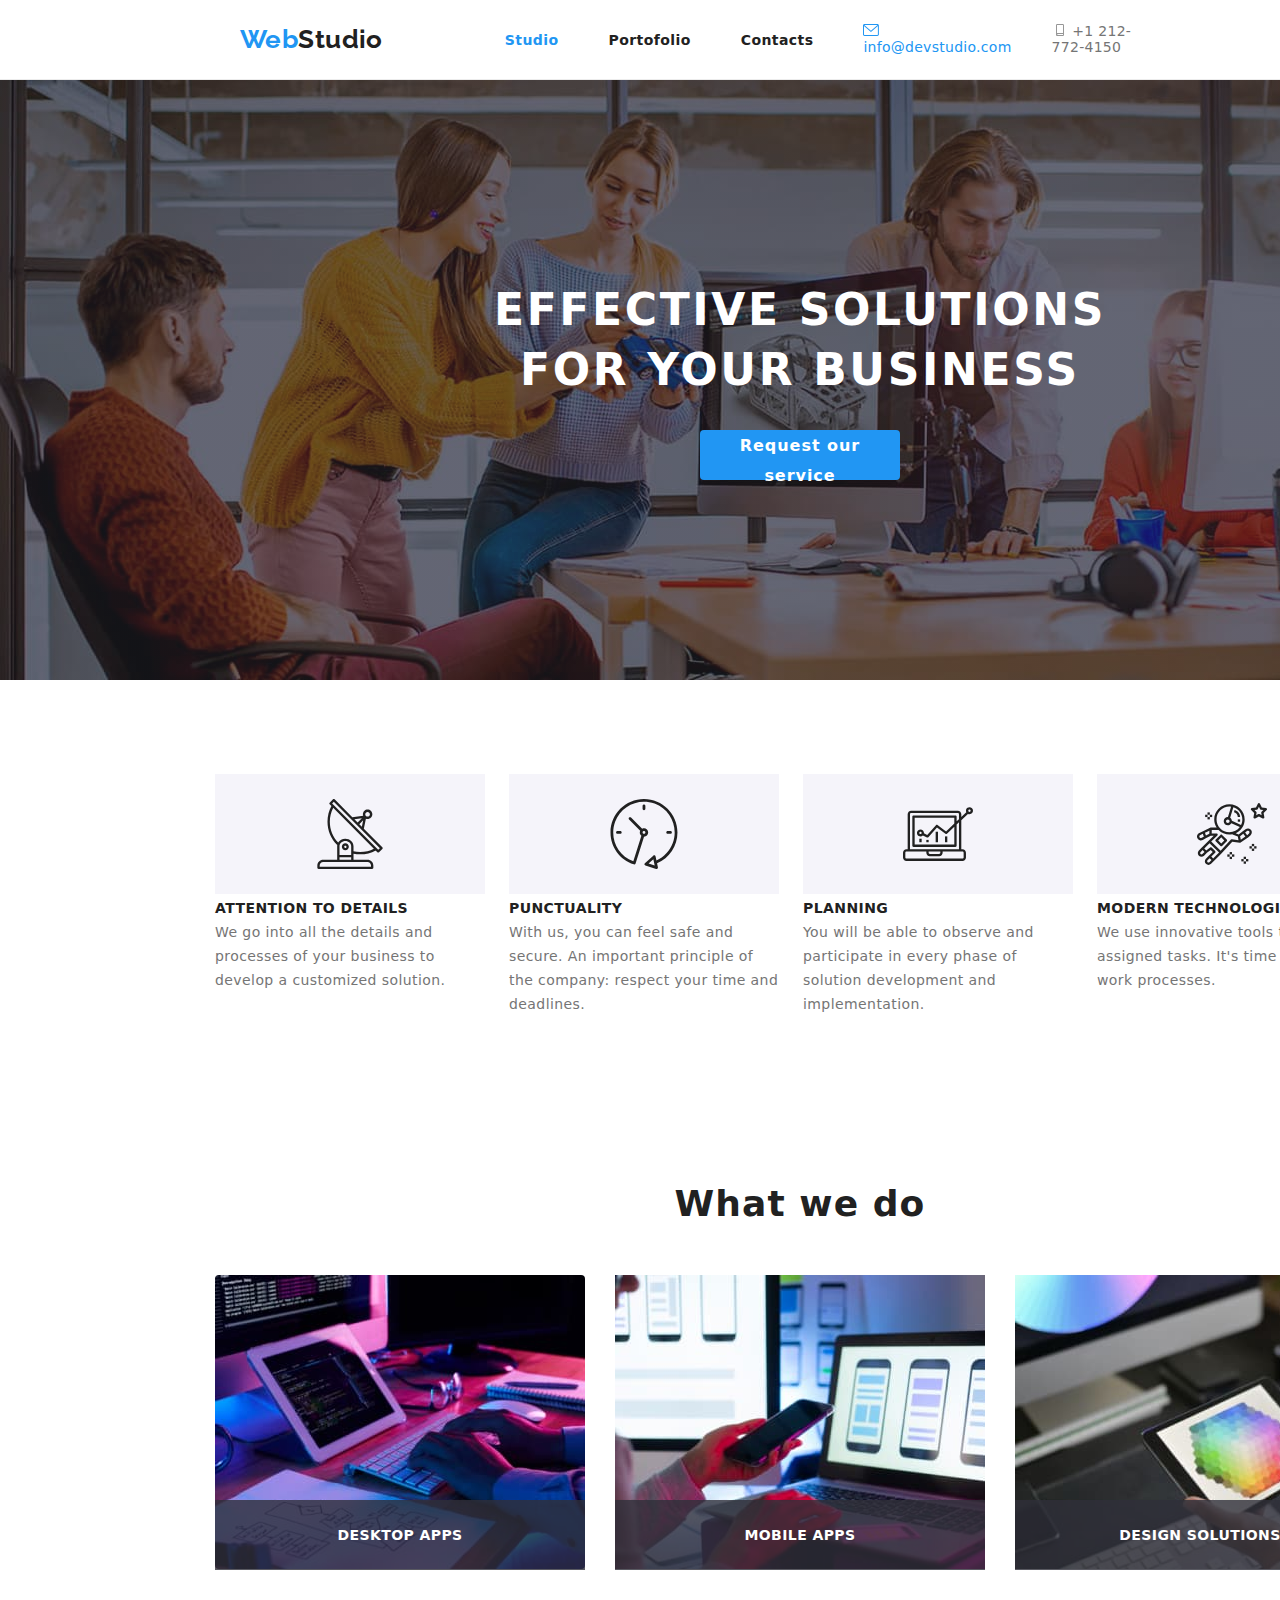
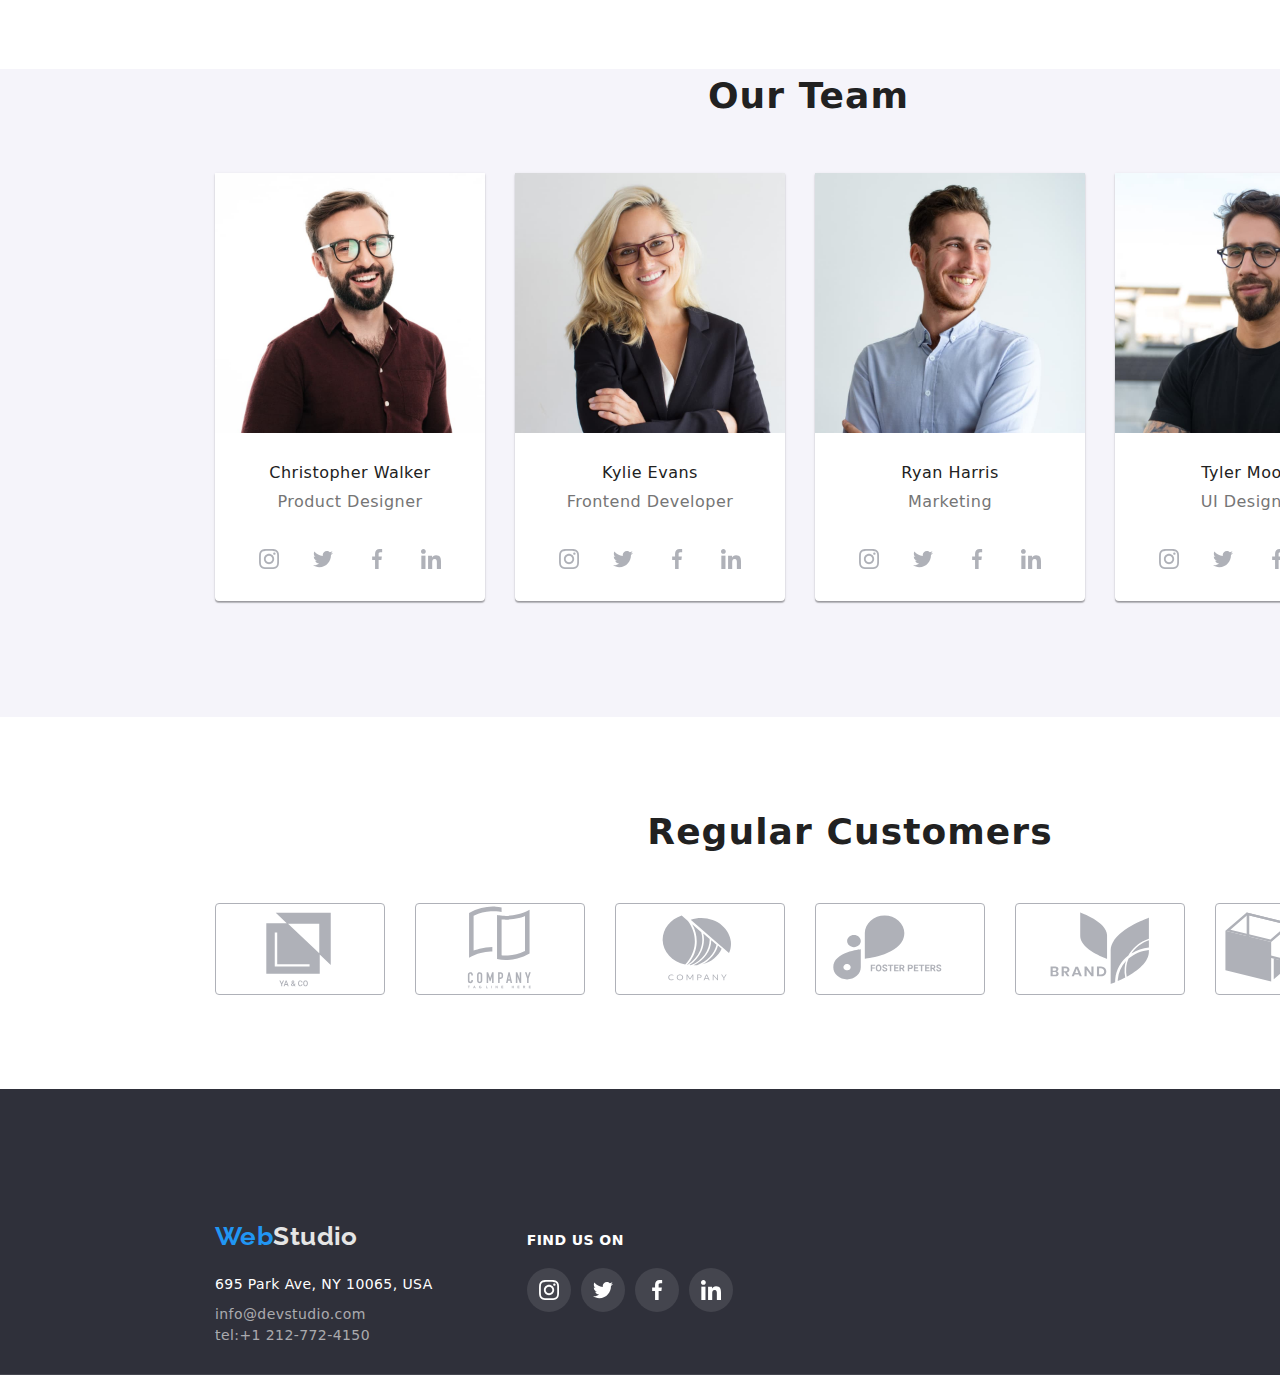
==== index.html @ 7c235ae9 "tpa 5" ====
<!DOCTYPE html>
<html lang="en">
  <head>
    <meta charset="UTF-8" />
    <meta http-equiv="X-UA-Compatible" content="IE=edge" />
    <meta name="viewport" content="width=device-width, initial-scale=1.0" />
    <meta name="robots" content="index, follow" />
    <meta name="description" content="homework3" />
    <link rel="stylesheet" href="./css/styles.css" />
    <link
      rel="stylesheet"
      href="https://cdnjs.cloudflare.com/ajax/libs/modern-normalize/1.1.0/modern-normalize.min.css"
    />
    <title>Web Studio</title>
  </head>
  <body>
    <!-- Header section: logo, navigation, contacts -->
    <header class="header">
      <div class="container header-container">
        <nav class="nav-menu">
          <a class="logo" href="index.html">Web<span class="header-logo-item">Studio</span></a>
          <ul class="list-pages-menu">
            <li class="item-page-menu">
              <a class="link-page-menu current-link" href="studio.html">Studio</a>
            </li>
            <li class="item-page-menu">
              <a class="link-page-menu" href="portofolio.html">Portofolio</a>
            </li>
            <li>
              <a class="link-page-menu" href="contacts.html">Contacts</a>
            </li>
          </ul>
        </nav>
        <ul class="list-contacts-menu">
          <li class="contacts-list-item">
            <a class="link-contact-menu current-link" href="mailto:info@devstudio.com">
              <svg class="icon-header">
                <use href="./images/icons.svg#icon-mail"></use>
              </svg>
              info@devstudio.com
            </a>
          </li>
          <li class="contacts-list-item">
            <a class="link-contact-menu" href="tel:+1212-772-4150">
              <svg class="icon-header">
                <use href="./images/icons.svg#icon-smartphone"></use>
              </svg>
              +1 212-772-4150</a
            >
          </li>
        </ul>
        <!-- <div class="contacts-menu">
        </div> -->
      </div>
    </header>

    <!-- Urmeaza cuprinsul unic din pagina -->
    <main>
      <!-- Hero section -->
      <section class="hero">
        <div class="container">
          <!-- <img
            src="./images/background-hero.jpg"
            alt="hero"
            width="1600"
            height="600"
          /> -->

          <h1 class="hero-title">EFFECTIVE SOLUTIONS FOR YOUR BUSINESS</h1>
          <button data-modal-open class="hero-button" type="button">Request our service</button>
        </div>
      </section>

      <!-- Benefits section: h3, p -->
      <section class="benefits">
        <div class="container">
          <ul class="list-benefits">
            <li class="item-benefit">
              <!-- <svg><use xlink:href="./icons/clock.svg"></use></svg> -->
              <div class="icon-benefit-section">
                <svg class="icon-benefit">
                  <use href="./images/icons.svg#icon-antena"></use>
                </svg>
              </div>
              <h3 class="title-benefit">ATTENTION TO DETAILS</h3>
              <p class="text-benefit">
                We go into all the details and processes of your business to develop a customized
                solution.
              </p>
            </li>
            <li class="item-benefit">
              <div class="icon-benefit-section">
                <svg class="icon-benefit">
                  <use href="./images/icons.svg#icon-clock"></use>
                </svg>
              </div>
              <h3 class="title-benefit">PUNCTUALITY</h3>
              <p class="text-benefit">
                With us, you can feel safe and secure. An important principle of the company:
                respect your time and deadlines.
              </p>
            </li>
            <li class="item-benefit">
              <div class="icon-benefit-section">
                <svg class="icon-benefit">
                  <use href="./images/icons.svg#icon-diagram"></use>
                </svg>
              </div>
              <h3 class="title-benefit">PLANNING</h3>
              <p class="text-benefit">
                You will be able to observe and participate in every phase of solution development
                and implementation.
              </p>
            </li>
            <li class="item-benefit">
              <div class="icon-benefit-section">
                <svg class="icon-benefit">
                  <use href="./images/icons.svg#icon-astronaut"></use>
                </svg>
              </div>
              <h3 class="title-benefit">MODERN TECHNOLOGIES</h3>
              <p class="text-benefit">
                We use innovative tools to solve assigned tasks. It's time to simplify work
                processes.
              </p>
            </li>
          </ul>
        </div>
      </section>

      <!-- What we do section: h2, img  -->
      <section class="do">
        <div class="container">
          <h2 class="text-heading-do">What we do</h2>
          <ul class="list-do">
            <li class="item-do">
              <div class="container-do">
                <img
                  class="do-img"
                  src="./images/work1.jpg"
                  alt="work on laptop"
                  width="370"
                  height="294"
                />
                <p class="text-do">DESKTOP APPS</p>
              </div>
            </li>

            <li class="item-do">
              <div class="text-do">Mobile APPS</div>
              <img
                src="./images/work2.jpg"
                alt="work on laptop and on phone"
                width="370"
                height="294"
              />
            </li>
            <li class="item-do">
              <div class="text-do">DESIGN SOLUTIONS</div>
              <img src="./images/work3.jpg" alt="work with colors" width="370" height="294" />
            </li>
          </ul>
        </div>
      </section>

      <!-- Our team section: h2, h3, p -->
      <section class="team">
        <div class="container">
          <h2 class="text-heading-team">Our Team</h2>
          <ul class="list-team">
            <li class="item-team">
              <img
                class="image-team"
                src="./images/walker.jpg"
                alt="Christopher Walker"
                width="270"
                height="260"
              />
              <h3 class="team-name">Christopher Walker</h3>
              <p class="team-title">Product Designer</p>
              <div class="icons-list">
                <div class="container-icon current-icon">
                  <a href="https://instagram.com" class="icon" aria-label="Instagram"
                    ><svg class="icon-svg" width="20" height="20">
                      <use href="./images/icons.svg#icon-instagram"></use></svg
                  ></a>
                </div>
                <a href="https://twitter.com" class="icon" aria-label="Twitter"
                  ><svg class="icon-svg" width="20" height="20">
                    <use href="./images/icons.svg#icon-twitter"></use></svg
                ></a>
                <a href="https://facebook.com" class="icon" aria-label="Facebook"
                  ><svg class="icon-svg" width="20" height="20">
                    <use href="./images/icons.svg#icon-facebook"></use></svg
                ></a>
                <a href="https://linkedin.com" class="icon" aria-label="Linkedin"
                  ><svg class="icon-svg" width="20" height="20">
                    <use href="./images/icons.svg#icon-linkedin"></use></svg
                ></a>
              </div>
            </li>
            <li class="item-team">
              <img
                class="image-team"
                src="./images/evans.jpg"
                alt="Kylie Evans"
                width="270"
                height="260"
              />
              <h3 class="team-name">Kylie Evans</h3>
              <p class="team-title">Frontend Developer</p>
              <div class="icons-list">
                <a href="https://instagram.com" class="icon" aria-label="Instagram"
                  ><svg class="icon-svg" width="20" height="20">
                    <use href="./images/icons.svg#icon-instagram"></use></svg
                ></a>
                <a href="https://twitter.com" class="icon" aria-label="Twitter"
                  ><svg class="icon-svg" width="20" height="20">
                    <use href="./images/icons.svg#icon-twitter"></use></svg
                ></a>
                <a href="https://facebook.com" class="icon" aria-label="Facebook"
                  ><svg class="icon-svg" width="20" height="20">
                    <use href="./images/icons.svg#icon-facebook"></use></svg
                ></a>
                <a href="https://linkedin.com" class="icon" aria-label="Linkedin"
                  ><svg class="icon-svg" width="20" height="20">
                    <use href="./images/icons.svg#icon-linkedin"></use></svg
                ></a>
              </div>
            </li>
            <li class="item-team">
              <img
                class="image-team"
                src="./images/harris.jpg"
                alt="Ryan Harris"
                width="270"
                height="260"
              />
              <h3 class="team-name">Ryan Harris</h3>
              <p class="team-title">Marketing</p>
              <div class="icons-list">
                <a href="https://instagram.com" class="icon" aria-label="Instagram"
                  ><svg class="icon-svg" width="20" height="20">
                    <use href="./images/icons.svg#icon-instagram"></use></svg
                ></a>
                <a href="https://twitter.com" class="icon" aria-label="Twitter"
                  ><svg class="icon-svg" width="20" height="20">
                    <use href="./images/icons.svg#icon-twitter"></use></svg
                ></a>
                <a href="https://facebook.com" class="icon" aria-label="Facebook"
                  ><svg class="icon-svg" width="20" height="20">
                    <use href="./images/icons.svg#icon-facebook"></use></svg
                ></a>
                <a href="https://linkedin.com" class="icon" aria-label="Linkedin"
                  ><svg class="icon-svg" width="20" height="20">
                    <use href="./images/icons.svg#icon-linkedin"></use></svg
                ></a>
              </div>
            </li>
            <li class="item-team">
              <img
                class="image-team"
                src="./images/moore.jpg"
                alt="Tyler Moore"
                width="270"
                height="260"
              />
              <h3 class="team-name">Tyler Moore</h3>
              <p class="team-title">UI Designer</p>
              <div class="icons-list">
                <a href="https://instagram.com" class="icon" aria-label="Instagram"
                  ><svg class="icon-svg" width="20" height="20">
                    <use href="./images/icons.svg#icon-instagram"></use></svg
                ></a>
                <a href="https://twitter.com" class="icon" aria-label="Twitter"
                  ><svg class="icon-svg" width="20" height="20">
                    <use href="./images/icons.svg#icon-twitter"></use></svg
                ></a>
                <a href="https://facebook.com" class="icon" aria-label="Facebook"
                  ><svg class="icon-svg" width="20" height="20">
                    <use href="./images/icons.svg#icon-facebook"></use></svg
                ></a>
                <a href="https://linkedin.com" class="icon" aria-label="Linkedin"
                  ><svg class="icon-svg" width="20" height="20">
                    <use href="./images/icons.svg#icon-linkedin"></use></svg
                ></a>
              </div>
            </li>
          </ul>
        </div>
      </section>

      <!-- Regular Customers  -->
      <section class="customers">
        <div class="container">
          <h2 class="text-heading-customers">Regular Customers</h2>
          <ul class="item-customer">
            <li class="list-customer">
              <a href="#" class="link-customer">
                <svg>
                  <use href="./images/icons.svg#icon-logo-1"></use>
                </svg>
              </a>
            </li>
            <li>
              <a href="#" class="link-customer">
                <svg>
                  <use href="./images/icons.svg#icon-logo-2"></use>
                </svg>
              </a>
            </li>
            <li>
              <a href="#" class="link-customer">
                <svg>
                  <use href="./images/icons.svg#icon-logo-3"></use>
                </svg>
              </a>
            </li>
            <li>
              <a href="#" class="link-customer">
                <svg>
                  <use href="./images/icons.svg#icon-logo-4"></use>
                </svg>
              </a>
            </li>
            <li>
              <a href="#" class="link-customer">
                <svg>
                  <use href="./images/icons.svg#icon-logo-5"></use>
                </svg>
              </a>
            </li>
            <li>
              <a href="#" class="link-customer">
                <svg>
                  <use href="./images/icons.svg#icon-logo-6"></use>
                </svg>
              </a>
            </li>
          </ul>
        </div>
      </section>
    </main>

    <!-- Footer section: logo, contacts- adress, mail, tel -->
    <footer>
      <section class="footer">
        <div class="container">
          <div class="icon-box">
            <div>
              <!-- <img src="./images/footer.jpg" alt="footer image" /> -->
              <a class="logo logo-footer" href="index.html"
                >Web<span class="footer-logo-item">Studio</span></a
              >
              <address class="contacts-footer">
                <ul>
                  <li class="footer-street-name">
                    <span>695 Park Ave, NY 10065, USA</span> <br />
                  </li>
                  <!-- 695 Park Ave, NY 10065, USA <a href=""></a> in loc de span -->
                  <li>
                    <a class="footer-mail-link" href="mailto:info@devstudio.com"
                      >info@devstudio.com</a
                    >
                  </li>
                  <li>
                    <a class="footer-phone-link" href="tel:+1-212-772-4150">tel:+1 212-772-4150</a>
                  </li>
                </ul>
              </address>
            </div>
            <div>
              <h3 class="text-heading-footer">Find Us On</h3>
              <ul class="list-icon-footer">
                <li class="item-icon-footer">
                  <a class="link-icon-footer" href="#" aria-label="Instagram">
                    <svg class="icon-svg" width="20" height="20">
                      <use href="./images/icons.svg#icon-instagram"></use>
                    </svg>
                  </a>
                </li>
                <li>
                  <a class="link-icon-footer current-icon-footer" href="#" aria-label="Twitter">
                    <svg class="icon-svg" width="20" height="20">
                      <use href="./images/icons.svg#icon-twitter"></use>
                    </svg>
                  </a>
                </li>
                <li>
                  <a class="link-icon-footer" href="#" aria-label="Facebook">
                    <svg class="icon-svg" width="20" height="20">
                      <use href="./images/icons.svg#icon-facebook"></use>
                    </svg>
                  </a>
                </li>
                <li>
                  <a class="link-icon-footer" href="#" aria-label="Linkedin">
                    <svg class="icon-svg" width="20" height="20">
                      <use href="./images/icons.svg#icon-linkedin"></use>
                    </svg>
                  </a>
                </li>
              </ul>
            </div>
          </div>
        </div>
      </section>
    </footer>

    <!-- Modal -->
    <div class="modal is-hidden" data-modal>
      <div class="modal-content">
        <button class="close-btn" data-modal-close>&times;</button>
        <!-- Continutul modalului -->
      </div>
    </div>

    <script src="./js/modal.js" type="text/javascript"></script>
    <script>
      feather.replace();
    </script>
  </body>
</html>
---- css/styles.css ----
@import url("https://fonts.googleapis.com/css2?family=Raleway:wght@700&family=Roboto:wght@400;500;700;900&display=swap");

:root {
  /* font text */
  --logo-font: "Raleway", sans-serif; /* logo */
  --site-font: "Roboto", sans-serif; /* texte site */
  /* color text */
  --color-one: #212121; /* navigation-pages, h3 */
  --color-two: #757575; /* p, tel-header  */
  --color-fhree: #2196f3; /* logo-header */
  --color-four: #ffffff; /* h1, text-buttons, logo-footer,   */
  --color-five: #000000;
  --footer-adresss-color: #ffff00;
  /* background color */
  --background-color-one: #2f303a; /* hero, footer  */
  --background-color-two: #e5e5e5; /* Benefits section, What we do section, Buttons&Products sections */
  --background-color-fhree: #f5f4fa; /* Our team section  */
  --background-color-four: #2196f3; /* hero button,  portofolio buttons  */
  --header-border-color: #ececec;
  --item-product: 30px;
  --border-card: #eeeeee;
  --social-icon-color: #afb1b8;
  --transition: 250ms cubic-bezier(0.4, 0, 0.2, 1);
}

html {
  box-sizing: border-box;
}

ul {
  list-style-type: none;
}

.list {
  list-style: none;
}

a {
  text-decoration: none;
}

:focus {
  outline: none;
}

h1,
h2,
h3,
ul,
p {
  margin: 0;
  padding: 0;
}

.container {
  width: 1200px;
}

body {
  font-family: var(--site-font);
  font-style: normal;
  font-size: 14px;
  line-height: 1.5;
  letter-spacing: 0.03em;
  color: var(--color-one);
}

/* header section */
.header {
  width: 1600px;
  height: 80px;
  background-color: var(--color-four);
  border-bottom: 1px solid #ececec;
  display: flex;
}

.header-container {
  display: flex;
  justify-content: space-between;
  align-items: center;
}

.nav-menu {
  display: flex;
  align-items: center;
  font-weight: bold;
}
/* .nav-menu .contacts-menu li + li {
  margin-left: 40px;
} */

.logo {
  font-family: var(--logo-font);
  font-size: 26px;
  font-weight: 700;
  line-height: 31px;
  text-decoration: none;
  color: var(--color-fhree);
  /* cursor: none; */
  display: inline-block;
  margin-left: 215px;
  padding: 24px 25px;
}

.header-logo-item {
  color: var(--color-one);
}

.list-pages-menu,
.list-contacts-menu {
  /* font-weight: 500;
  font-size: 14px;
  line-height: 1.15;
  letter-spacing: 0.02em;
  display: flex;
  align-items: left; */
  display: flex;
  margin-left: auto;
  align-items: center;
}

.list-contacts-menu {
  color: var(--color-two);
}

.contacts-list-item {
  color: inherit;
  text-decoration: none;
  margin: 0px 40px 0px 0px;
  padding: 32px 0px;
  display: flex;
  padding-top: 20px;
  padding-bottom: 20px;
  justify-content: center;
  color: #757575;
  font-weight: 500;
  font-size: 14px;
  line-height: 1.14;
  letter-spacing: 0.02em;
}

.list-pages-menu {
  margin-left: 97px;
}

.link-page-menu {
  margin-right: 50px;
  padding: 32px 0 31px 0;
  display: flex;
  color: var(--color-one);
  position: relative;
}

.link-page-menu:hover::after,
.link-page-menu:focus::after {
  display: block;
}

.link-page-menu::after {
  content: "";
  width: 100%;
  height: 4px;
  background: var(--color-fhree);
  position: absolute;
  display: none;
  bottom: 1px;
  left: 0;
  border-radius: 2px;
}
.link-contact-menu {
  color: var(--color-two);
  /* display: block; */
}

.link-page-menu:hover,
.link-page-menu:focus,
.link-contact-menu:focus,
.link-contact-menu:hover {
  color: var(--color-fhree);
  transition: var(--transition);
}

.icon-header {
  width: 16px;
  height: 12px;
  fill: currentColor;
}

.current-link {
  color: var(--color-fhree);
}

/* Hero section */
.hero,
.footer {
  background-color: var(--background-color-one);
  /* width: 1600px; */
  max-width: 1600px;
}
.hero {
  height: 600px;
  left: 0px;
  top: 80px;
  display: block;
  text-align: center;
  background-image: linear-gradient(rgba(47, 48, 58, 0.4), rgba(47, 48, 58, 0.4)),
    url("../images/image-hero.jpg");
}

.hero-title {
  color: var(--color-four);
  font-weight: 900;
  font-size: 44px;
  line-height: 1.37;
  letter-spacing: 0.06em; /* sau 6% */
  text-transform: uppercase;
  text-align: center;
  width: 696px;
  height: 120px;
  left: 452px;
  top: 280px;
  position: absolute;
}

.hero-button {
  color: var(--color-four);
  background-color: var(--background-color-four);
  font-weight: 700;
  font-size: 16px;
  line-height: 1.88;
  letter-spacing: 0.06em;
  align-items: center;
  text-align: center;
  width: 200px;
  height: 50px;
  border-radius: 4px;
  border: none;
  left: 700px;
  top: 430px;
  position: absolute;
  cursor: pointer;
}

/* Benefits section */
.benefits,
.do {
  background-color: var(--color-four);
  display: flex;
}

.benefits {
  margin-top: 94px;
  margin-bottom: 94px;
  margin-left: 215px;
}

.list-benefits {
  display: flex;
}

.item-benefit {
  margin-right: 24px;
  flex-basis: calc((100% - 72px) / 4);
  width: 270px;
}

.title-benefit {
  color: var(--color-one);
  /* text-transform: uppercase; */
  font-weight: 700;
  font-size: 14px;
  line-height: 2.142;
  letter-spacing: 0.03em;
  text-align: left;
  width: 270px;
  height: 16px;
  left: 815px;
  top: 774px;
  margin-bottom: 10px;
}

.text-benefit {
  color: var(--color-two);
  font-size: 14px;
  font-weight: 400;
  line-height: 1.72;
  letter-spacing: 0.03em;
  text-align: left;
  width: 270px;
  height: 75px;
  left: 815px;
  top: 800px;
}

.icon-benefit-section {
  background: var(--background-color-fhree);
  width: 270px;
  height: 120px;
}
.icon-benefit {
  width: 70px;
  height: 70px;
  margin-top: 25px;
  margin-left: 100px;
  fill: currentColor;
}

/* What we do section */
.do {
  margin-left: 215px;
}

.list-do {
  display: flex;
  justify-content: center;
}
.item-do:not(:last-child) {
  margin-right: 30px;
}

.text-heading-do {
  color: var(--color-one);
  font-weight: 700;
  font-size: 36px;
  line-height: 42px;
  text-align: center;
  align-items: center;
  letter-spacing: 0.03em;
  margin-bottom: 50px;
  margin-top: 94px;
  display: flex;
  justify-content: center;
  /* padding-right: 215px; */
}

.do-item:not(:last-child) {
  margin-right: 30px;
}

.item-do {
  position: relative;
}
.text-do {
  position: absolute;
  bottom: 0;
  left: 0;
  margin-bottom: 5px;
  padding-top: 27px;
  padding-bottom: 27px;
  width: 370px;
  min-height: 70px;
  text-align: center;
  color: var(--color-four);
  background: rgba(47, 48, 58, 0.8);
  text-transform: uppercase;
  font-weight: bold;
  font-size: 14px;
  letter-spacing: 0.03em;
  line-height: 16px;
  font-weight: 700px;
}

.do-img {
  display: block;
  border-radius: 4px;
}

/* Our team section */
.team {
  background-color: var(--background-color-fhree);
  width: 70%;
  width: 1600px;
  height: 648px;
  left: 0px;
  top: 1449px;
}
.text-heading-team {
  font-weight: 700;
  font-size: 36px;
  /* line-height: 42px; */
  text-align: center;
  letter-spacing: 0.03em;
  margin-bottom: 50px;
  margin-top: 94px;
  padding-left: 417px;
}
.list-team {
  display: flex;
  align-items: center;
  justify-content: space-between;
  margin-right: 215px;
  margin-left: 215px;
  gap: 30px;
}
.item-team {
  background-color: var(--color-four);
  width: 270px;
  height: 428px;
  left: 815px;
  top: 1635px;
  align-items: center;
  display: flex;
  flex-direction: column;
  padding-bottom: 30px;
  box-shadow: 0px 1px 3px rgba(0, 0, 0, 0.12), 0px 1px 1px rgba(0, 0, 0, 0.14),
    0px 2px 1px rgba(0, 0, 0, 0.2);
  border-radius: 0px 0px 4px 4px;
}
/* .item-team:not(:last-child) {
  margin-right: 30px;
} */
.team-name {
  color: var(--color-one);
  font-weight: 500;
  font-size: 16px;
  line-height: 19px;
  text-align: center;
  letter-spacing: 0.03em;
  margin-top: 30px;
}
.team-title {
  text-align: center;
  font-weight: 400;
  line-height: 19px;
  text-align: center;
  letter-spacing: 0.03em;
  color: var(--color-two);
  font-size: 16px;
  padding: 10px;
}

.image-team {
  margin-bottom: 30px;
  align-items: center;
  justify-content: space-between;
  width: 270px;
  height: 260px;
  left: 815px;
  top: 1635px;
  margin: auto;
}
.image-team:not(:last-child) {
  margin-right: 30px;
}

.icons-list {
  display: flex;
  gap: 10px;
  justify-content: center;
  margin-top: 16px;
  margin-bottom: 30px;
  fill: currentColor;
}

.icon {
  height: 44px;
  width: 44px;
  color: var(--social-icon-color);
  display: flex;
  border-radius: 50%;
  align-items: center;
  justify-content: center;
}

.icon:hover,
.icon:focus {
  color: white;
  cursor: pointer;
  border-color: 1px solid;
  background: #2196f3;
  transition: var(--transition);
}
.container-icon {
  height: 44px;
  width: 44px;
  border-radius: 50%;
}
/* 

/* Footer section */
.footer {
  width: 1600px;
  /* height: 251px; */
  left: 0px;
  top: 2097px;
}

.logo-footer {
  margin-left: 190px;
  margin-top: 60px;
}

.footer-logo-item {
  color: var(--background-color-two);
}

.footer-street-name {
  color: var(--color-four);
  font-weight: 400;
  font-size: 14px;
  line-height: 16px;
  letter-spacing: 0.03em;
  padding-bottom: 12px;
  font-style: normal;
}

.footer-mail-link {
  font-style: normal;
  padding-bottom: 12px;
}

.footer-phone-link {
  font-style: normal;
}

.footer-mail-link,
.footer-phone-link {
  color: rgba(255, 255, 255, 0.6);
}

.footer-mail-link:hover,
.footer-mail-link:focus,
.footer-phone-link:hover,
.footer-phone-link:focus {
  color: var(--color-fhree);
  transition: var(--transition);
}

.contacts-footer {
  display: flex;
  margin-left: 215px;
}

.icon-box {
  display: flex;
  gap: 94px;
  padding-top: 48px;
  padding-bottom: 28px;
  align-items: baseline;
  border-bottom: 1px solid rgba(255, 255, 255, 0.1);
}

.list-icon-footer {
  display: flex;
  justify-content: center;
  align-items: center;
  margin-top: 20px;
  gap: 10px;
}
.link-icon-footer {
  display: flex;
  justify-content: center;
  align-items: center;
  height: 44px;
  width: 44px;
  border-radius: 50%;
  background-color: rgba(255, 255, 255, 0.1);
  color: #ffffff;
}

.link-icon-footer:hover,
.link-icon-footer:focus {
  border: 1px solid;
  background: #2196f3;
  border-color: #2196f3;
  transition: var(--transition);
}
.text-heading-footer {
  color: #ffffff;
  text-transform: uppercase;
  font-style: normal;
  font-weight: 700;
  font-size: 14px;
  line-height: 16px;
  letter-spacing: 0.03em;
  text-transform: uppercase;
}

/* .current-icon-footer {
  background-color: var(--background-color-four);
  align-items: center;
} */

/* Portofolio page- <!-- Services section --> */
.portofolio {
  padding-top: 94px;
  padding-bottom: 94px;
  margin-left: 230px;
}

.list-products,
.list-buttons {
  /* background-color: var(--background-color-two); */
  display: flex;
}
.list-buttons {
  /* width: 516px;
  height: 38px;
  left: 542px;
  top: 174px; */
  display: flex;
  justify-content: center;
  align-items: center;
  margin-bottom: 50px;
}

.item-button:not(:last-child) {
  margin-right: 8px;
}

.exemple-button {
  background-color: var(--background-color-fhree);
  font-weight: 500;
  font-size: 16px;
  letter-spacing: 0.03em;
  text-align: center;
  border: none;
  color: var(--color-one);
  cursor: pointer;
  padding: 6px 22px;
  line-height: 1.625;
  letter-spacing: 0.03em;
  border: 1px solid transparent;
  border-radius: 4px;
}

.item-button:hover,
.item-button:focus {
  box-shadow: 0px 1px 3px rgba(0, 0, 0, 0.12), 0px 1px 1px rgba(0, 0, 0, 0.14),
    0px 2px 1px rgba(0, 0, 0, 0.2);
  border-radius: 0px 0px 4px 4px;
  transition: var(--transition);
}

.exemple-button:hover,
.exemple-button:focus {
  /* background-color: var(--background-color-four); */
  color: var(--color-five);
  transition: var(--transition);
}

.current-button {
  background-color: var(--background-color-four);
  color: var(--color-four);
}
.current-button:hover {
  color: #ffffff;
  transition: var(--transition);
}
.products {
  display: flex;
  margin-top: 50px;
}
.list-products {
  margin-left: calc(-1 * var(--item-product));
  margin-bottom: calc(-1 * var(--item-product));
  flex-wrap: wrap;
  justify-content: center;
  /* SAU margin-left: -30px;
  margin-top: -30px; */
  display: flex;
  align-items: center;
  /* margin-left: 215px;
  margin-right: 215px; */
  padding-inline-start: 0;
  padding-bottom: 94px;
  gap: 30px;
}
.product-name {
  margin-bottom: 4px;
  font-weight: 700px;
  letter-spacing: 0.03em;
  text-align: left;
  justify-content: left;
  width: 322px;
  height: 36px;
  left: 239px;
  top: 1010px;
  font-weight: 700;
  color: var(--color-one);
  font-size: 18px;
  line-height: 36px;
}

.product-title {
  color: var(--color-two);
  font-weight: 400;
  line-height: 30px;
  text-align: left;
  margin-top: 4px;
  font-size: 16px;
  line-height: 1.8;
  letter-spacing: 0.03em;
}

.item-product {
  background-color: #eeeeee;
  justify-content: center;
  border-bottom: 1px solid #ececec;
  align-items: center;
  display: flex;
  flex-direction: column;
  padding-bottom: 30px;
  font-weight: 700px;
}

.item-product:hover {
  box-shadow: 0px 1px 3px rgba(0, 0, 0, 0.12), 0px 1px 1px rgba(0, 0, 0, 0.14),
    0px 2px 1px rgba(0, 0, 0, 0.2);
  border-radius: 0px 0px 4px 4px;
  transition: var(--transition);
}

.container-products {
  display: flex;
  flex-direction: column;
  padding: 20px 24px;
  border: 1px solid #eeeeee;
  border-top: none;
  border-bottom: 0.5px solid var(--color-light-mode-background);
  color: var(--title-color);
  padding: 20px 24px;
  /* box-shadow: 0px 1px 6px rgba(46, 47, 66, 0.08), 0px 1px 1px rgba(46, 47, 66, 0.16),
    0px 2px 1px rgba(46, 47, 66, 0.08); */
  width: 370px;
  height: 110px;
}

/* Regular Customers */
.customers {
  display: flex;
}
.item-customer {
  display: flex;
  margin-right: 215px;
  margin-left: 215px;
  gap: 30px;
  padding-bottom: 94px;
}

.link-customer {
  display: flex;
  justify-content: center;
  align-items: center;
  width: 170px;
  height: 92px;
  border: 1px solid rgba(175, 177, 184, 1);
  border-radius: 4px;
  color: var(--social-icon-color);
  fill: currentColor;
}

.link-customer:hover,
.link-customer:focus {
  color: var(--color-fhree);
  border: 1px solid var(--color-fhree);
  transition: var(--transition);
}
.text-heading-customers {
  margin-left: 500px;
  margin-top: 94px;
  margin-bottom: 50px;
  font-weight: 700;
  font-size: 36px;
  line-height: 42px;
  text-align: center;
  letter-spacing: 0.03em;
  color: var(--color-one);
}

/* Modal */
.modal {
  position: fixed;
  top: 0;
  bottom: 0;
  left: 0;
  right: 0;
  background: rgba(25, 28, 38, 0.5);
  width: 100vw;
  height: 100vh;
  display: flex;
  justify-content: center;
  align-items: center;
  transition: transform var(--transition);
  box-shadow: 0px 1px 3px rgba(0, 0, 0, 0.12), 0px 1px 1px rgba(0, 0, 0, 0.14),
    0px 2px 1px rgba(0, 0, 0, 0.2);
  border-radius: 4px;
}

.modal-content {
  padding: 16px;
  background: #fff;
  width: 50%;
  margin: 0 auto;
  height: 500px;
  position: relative;
}

.is-hidden {
  transform: scale(1.1);
  visibility: hidden;
}

.close-btn {
  background: var(--color-four);
  border: 1px solid rgba(0, 0, 0, 0.1);
  color: rgba(0, 0, 0, 1);
  cursor: pointer;
  outline: none;
  position: absolute;
  right: 8px;
  top: 8px;
  border-radius: 50%;
}

.close-btn:hover,
.close-btn:focus {
  background: var(--border-card);
  border-radius: 50%;
}

.box-product:hover .overlay {
  top: 0;
}

.box-product {
  position: relative;
  overflow: hidden;
}

.box-product .overlay {
  position: absolute;
  top: 0;
  right: 0;
  bottom: 0;
  left: 0;
  background: #2196f3;
  color: #fff;
  overflow: hidden;
  text-align: center;
  /* height: 100%;
  width: 100%; */
  transition-property: top, right, bottom, left;
  transition-duration: 250ms;
  transition-timing-function: cubic-bezier(0.4, 0, 0.2, 1);
  top: 101%;
  width: 370px;
  /* height: 294px; */
  /* display: flex; */
}

.text-product {
  position: absolute;
  top: 50%;
  right: 50%;
  transform: translate(50%, -50%);
  border-top-right-radius: 5px;
  border-top-left-radius: 5px;
  margin: 0;
  font-weight: 400;
  letter-spacing: 0.03em;
  color: var(--color-four);
  width: 322px;
  height: 140px;
  margin-top: 33px;
  margin-bottom: 33px;
  text-align: left;
}
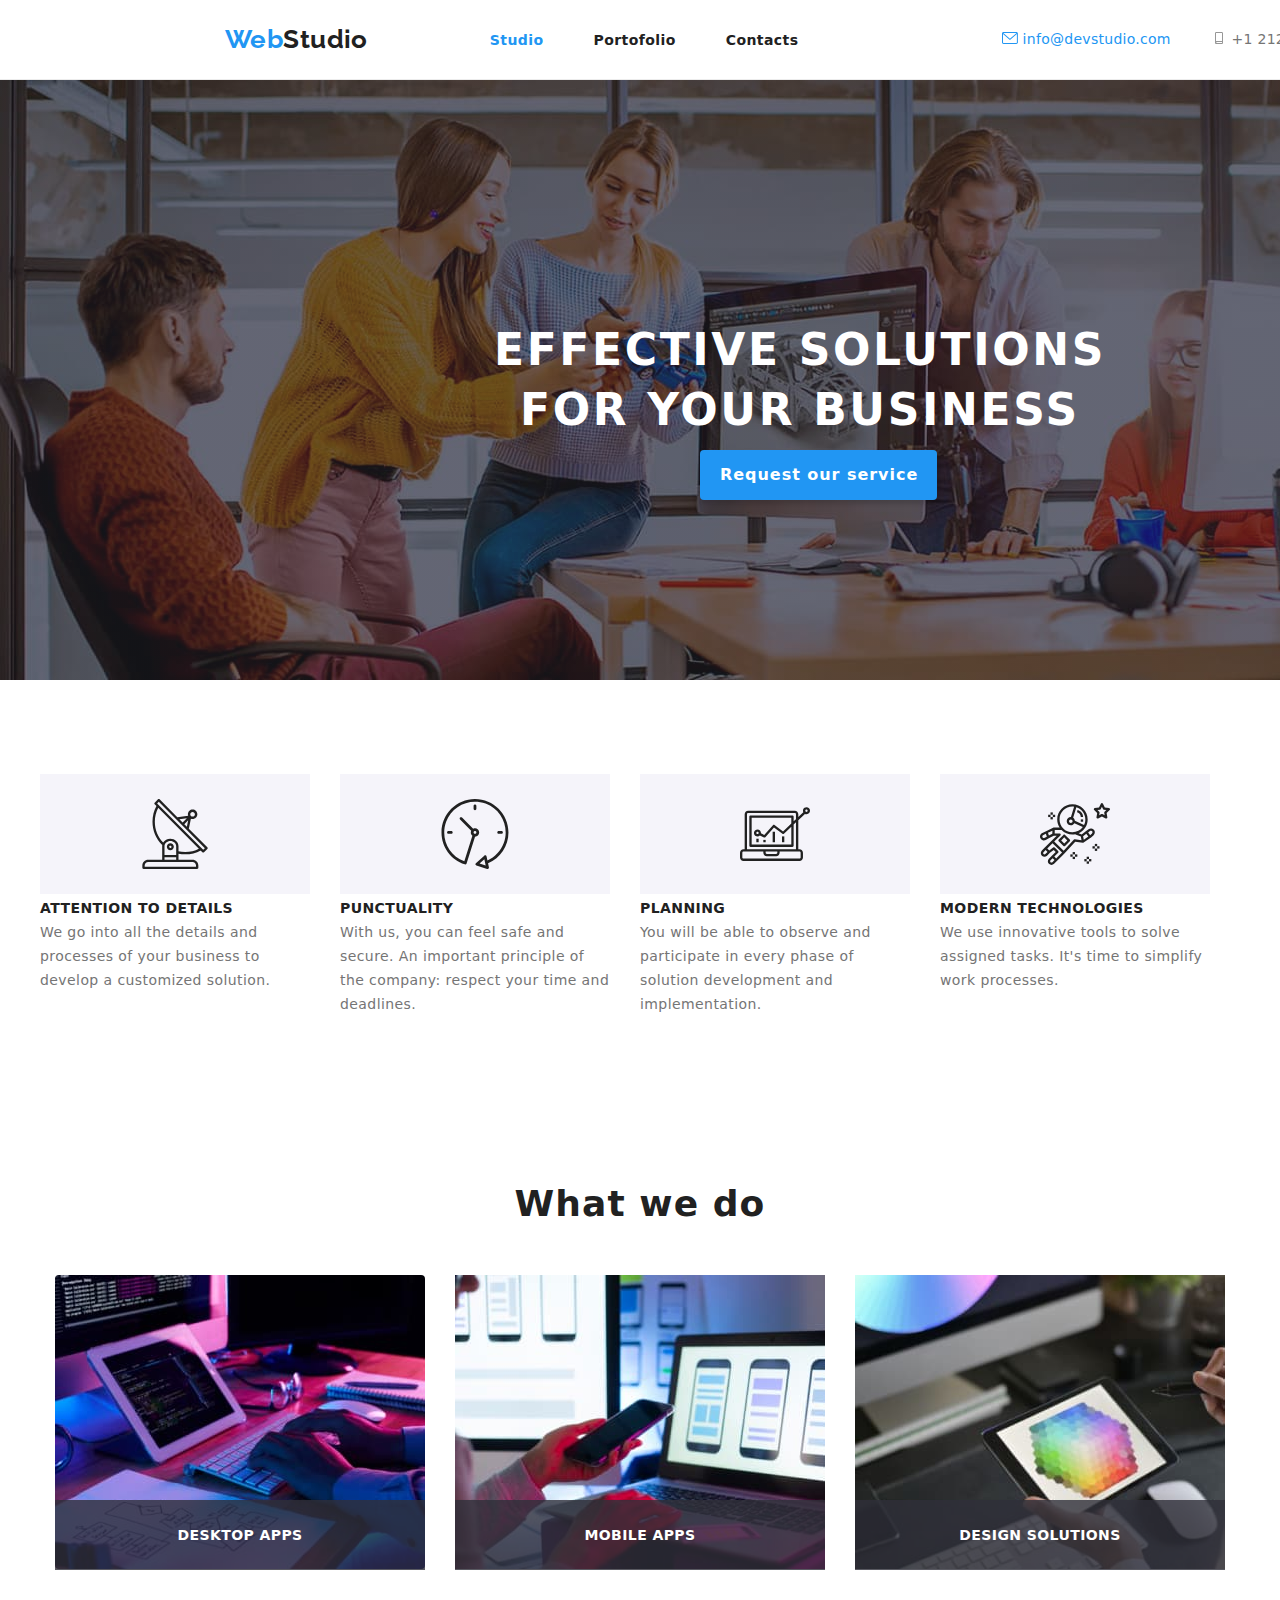
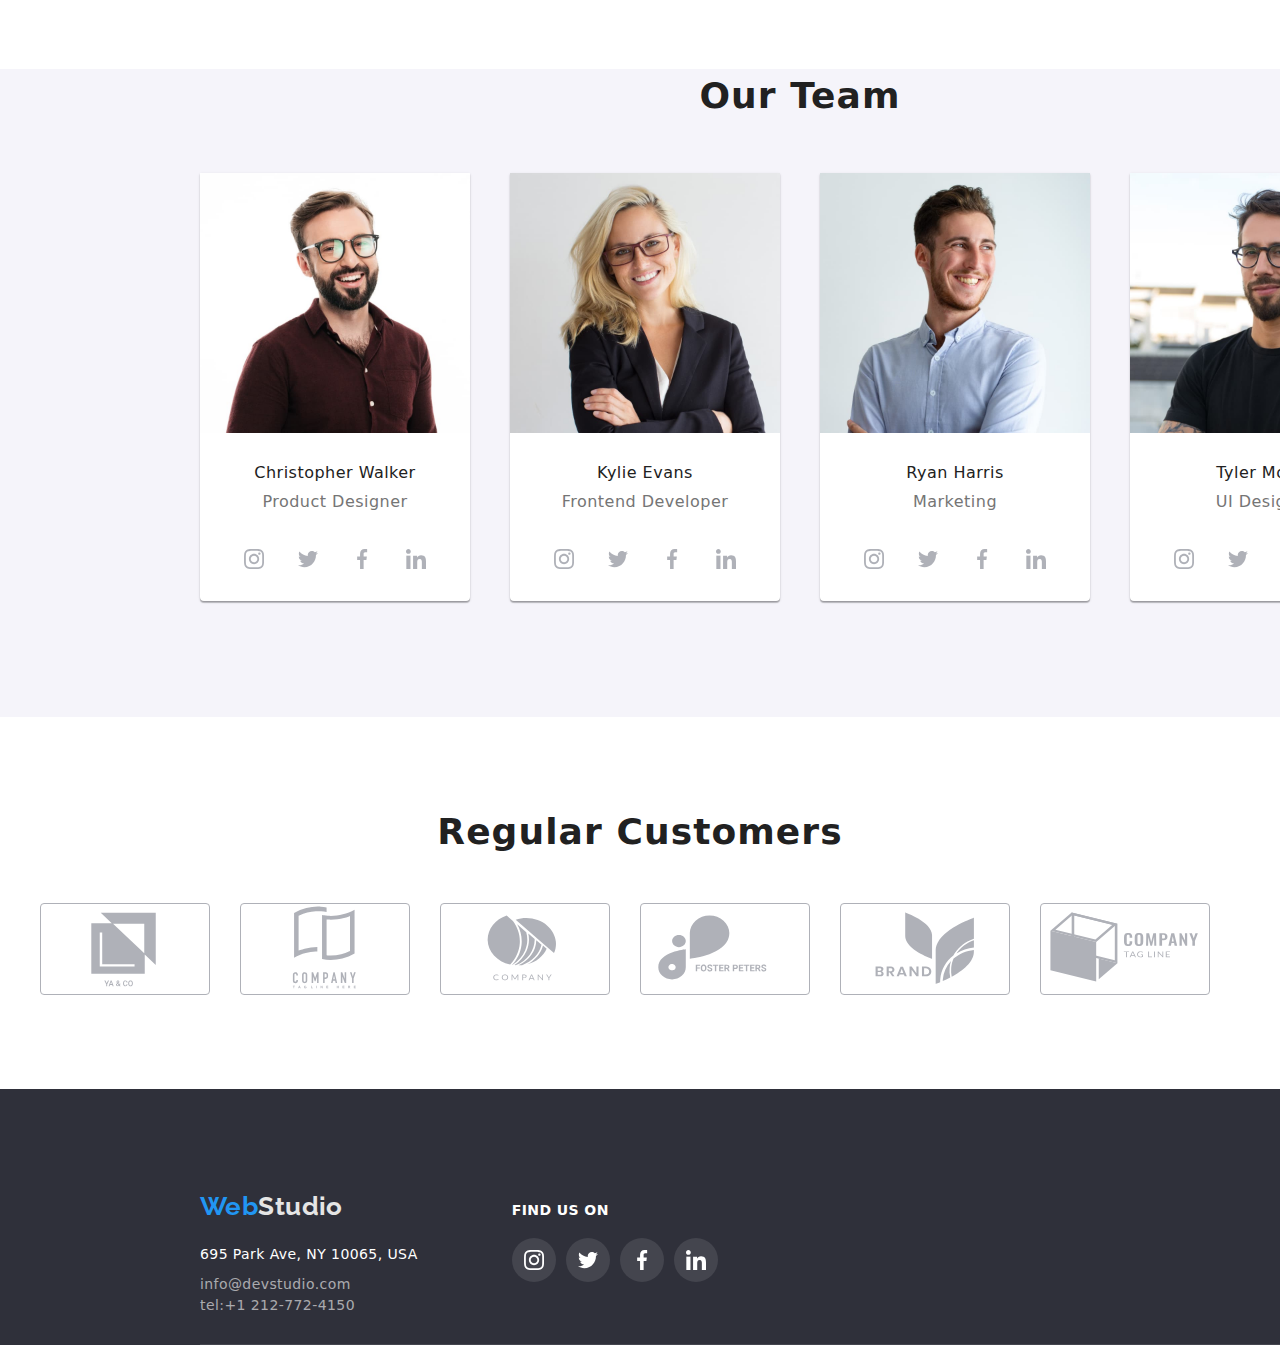
==== commit 6691d27c: "Update tpa 5" ====
--- a/index.html
+++ b/index.html
@@ -65,7 +65,6 @@
             width="1600"
             height="600"
           /> -->
-
           <h1 class="hero-title">EFFECTIVE SOLUTIONS FOR YOUR BUSINESS</h1>
           <button data-modal-open class="hero-button" type="button">Request our service</button>
         </div>
--- a/css/styles.css
+++ b/css/styles.css
@@ -54,6 +54,8 @@
 
 .container {
   width: 1200px;
+  margin-left: auto;
+  margin-right: auto;
 }
 
 body {
@@ -72,6 +74,8 @@
   background-color: var(--color-four);
   border-bottom: 1px solid #ececec;
   display: flex;
+  margin-left: auto;
+  margin-right: auto;
 }
 
 .header-container {
@@ -98,7 +102,6 @@
   color: var(--color-fhree);
   /* cursor: none; */
   display: inline-block;
-  margin-left: 215px;
   padding: 24px 25px;
 }
 
@@ -167,6 +170,7 @@
   left: 0;
   border-radius: 2px;
 }
+
 .link-contact-menu {
   color: var(--color-two);
   /* display: block; */
@@ -199,12 +203,18 @@
 }
 .hero {
   height: 600px;
-  left: 0px;
-  top: 80px;
-  display: block;
-  text-align: center;
+  /* left: 0px;
+  top: 80px; */
+  display: flex;
+  text-align: center;
+  align-content: center;
+  align-items: center;
+  vertical-align: middle;
+  padding-left: 452px;
   background-image: linear-gradient(rgba(47, 48, 58, 0.4), rgba(47, 48, 58, 0.4)),
     url("../images/image-hero.jpg");
+  margin-left: auto;
+  margin-right: auto;
 }
 
 .hero-title {
@@ -219,7 +229,7 @@
   height: 120px;
   left: 452px;
   top: 280px;
-  position: absolute;
+  /* position: absolute; */
 }
 
 .hero-button {
@@ -229,16 +239,19 @@
   font-size: 16px;
   line-height: 1.88;
   letter-spacing: 0.06em;
-  align-items: center;
-  text-align: center;
-  width: 200px;
+  /* width: 200px; */
   height: 50px;
   border-radius: 4px;
   border: none;
-  left: 700px;
-  top: 430px;
   position: absolute;
   cursor: pointer;
+
+  padding: 10px 19px 10px 20px;
+  border-radius: 4px;
+  box-shadow: 0px 4px 4px rgba(0, 0, 0, 0.15);
+  display: flex;
+  margin-left: 248px;
+  margin-top: 10px;
 }
 
 /* Benefits section */
@@ -251,7 +264,9 @@
 .benefits {
   margin-top: 94px;
   margin-bottom: 94px;
-  margin-left: 215px;
+  margin-left: auto;
+  margin-right: auto;
+  /* margin-left: 215px; */
 }
 
 .list-benefits {
@@ -307,7 +322,7 @@
 
 /* What we do section */
 .do {
-  margin-left: 215px;
+  /* margin-left: 215px; */
 }
 
 .list-do {
@@ -373,6 +388,8 @@
   height: 648px;
   left: 0px;
   top: 1449px;
+  margin-left: auto;
+  margin-right: auto;
 }
 .text-heading-team {
   font-weight: 700;
@@ -382,14 +399,14 @@
   letter-spacing: 0.03em;
   margin-bottom: 50px;
   margin-top: 94px;
-  padding-left: 417px;
+  /* padding-left: 417px; */
 }
 .list-team {
   display: flex;
   align-items: center;
   justify-content: space-between;
-  margin-right: 215px;
-  margin-left: 215px;
+  /* margin-right: 215px;
+  margin-left: 215px; */
   gap: 30px;
 }
 .item-team {
@@ -480,14 +497,14 @@
 /* Footer section */
 .footer {
   width: 1600px;
-  /* height: 251px; */
-  left: 0px;
-  top: 2097px;
+  margin-left: auto;
+  margin-right: auto;
 }
 
 .logo-footer {
-  margin-left: 190px;
-  margin-top: 60px;
+  margin-left: -25px;
+  margin-top: 30px;
+  /* margin-bottom: 28px; */
 }
 
 .footer-logo-item {
@@ -504,17 +521,9 @@
   font-style: normal;
 }
 
-.footer-mail-link {
-  font-style: normal;
-  padding-bottom: 12px;
-}
-
+.footer-mail-link,
 .footer-phone-link {
   font-style: normal;
-}
-
-.footer-mail-link,
-.footer-phone-link {
   color: rgba(255, 255, 255, 0.6);
 }
 
@@ -528,7 +537,7 @@
 
 .contacts-footer {
   display: flex;
-  margin-left: 215px;
+  /* margin-left: 215px; */
 }
 
 .icon-box {
@@ -585,7 +594,9 @@
 .portofolio {
   padding-top: 94px;
   padding-bottom: 94px;
-  margin-left: 230px;
+  /* margin-left: 230px; */
+  margin-left: auto;
+  margin-right: auto;
 }
 
 .list-products,
@@ -652,7 +663,7 @@
   margin-top: 50px;
 }
 .list-products {
-  margin-left: calc(-1 * var(--item-product));
+  /* margin-left: calc(-1 * var(--item-product)); */
   margin-bottom: calc(-1 * var(--item-product));
   flex-wrap: wrap;
   justify-content: center;
@@ -732,8 +743,8 @@
 }
 .item-customer {
   display: flex;
-  margin-right: 215px;
-  margin-left: 215px;
+  /* margin-right: 215px;
+  margin-left: 215px; */
   gap: 30px;
   padding-bottom: 94px;
 }
@@ -757,7 +768,7 @@
   transition: var(--transition);
 }
 .text-heading-customers {
-  margin-left: 500px;
+  /* margin-left: 500px; */
   margin-top: 94px;
   margin-bottom: 50px;
   font-weight: 700;
